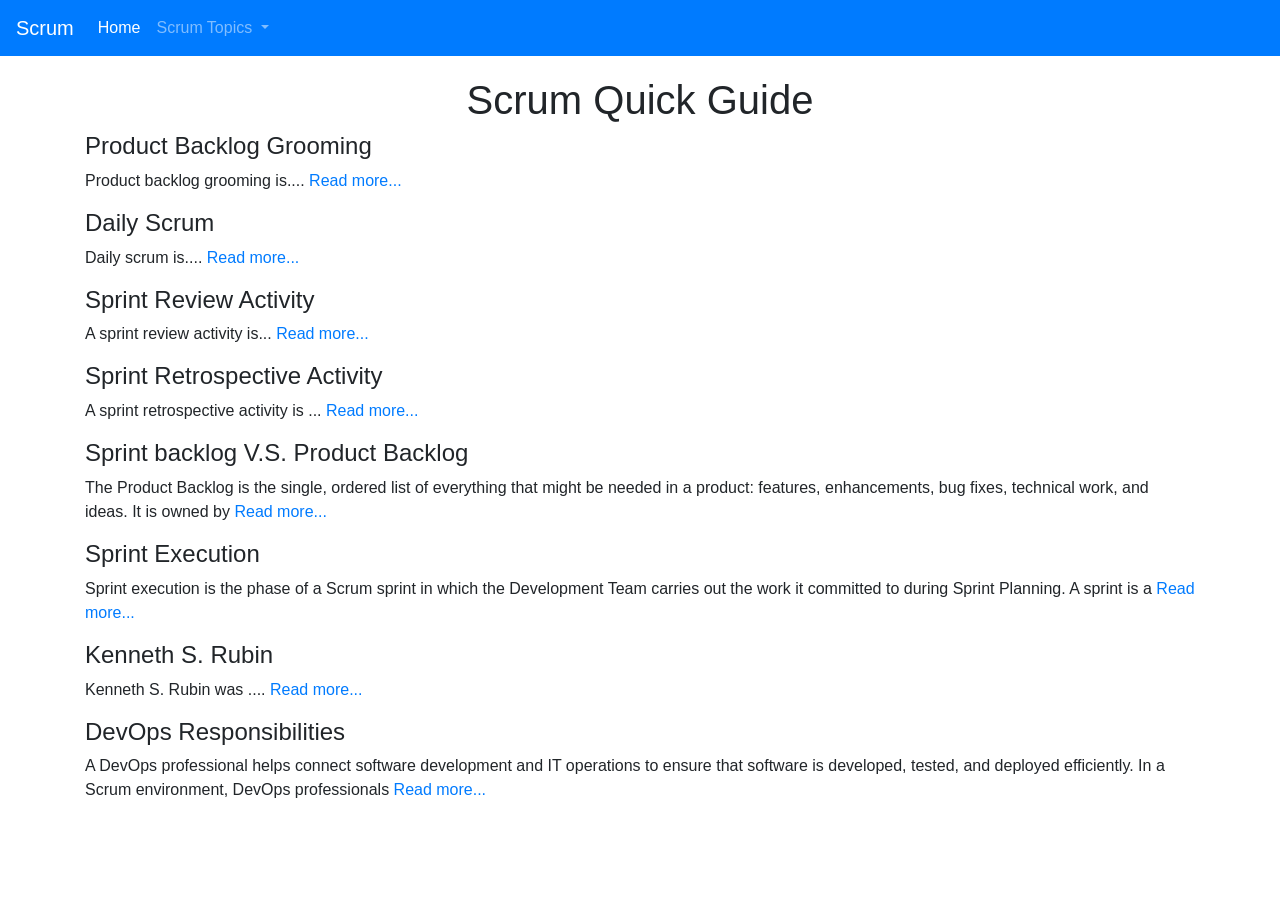
==== index.html @ 70080c88 "Index page created awaiting other page commits." ====
<!DOCTYPE html>
<html lang="en">

<head>
    <!-- Required meta tags -->
    <meta charset="utf-8">
    <meta name="viewport" content="width=device-width, initial-scale=1, shrink-to-fit=no">

    <title>Scrum Quick Guide</title>

    <!-- Bootstrap CSS -->
    <link rel="stylesheet" href="https://cdn.jsdelivr.net/npm/bootstrap@4.4.1/dist/css/bootstrap.min.css"
        integrity="sha384-Vkoo8x4CGsO3+Hhxv8T/Q5PaXtkKtu6ug5TOeNV6gBiFeWPGFN9MuhOf23Q9Ifjh" crossorigin="anonymous">

    <style>
        /* Add padding to body to prevent content from being hidden behind fixed navbar */
        body {
            padding-top: 56px;
            /* Approximate height of navbar */
        }
    </style>

</head>

<body>
    <nav class="navbar navbar-expand-lg navbar-dark bg-primary fixed-top">
        <a class="navbar-brand" href="#">Scrum</a>
        <button class="navbar-toggler" type="button" data-toggle="collapse" data-target="#navbarNavDropdown"
            aria-controls="navbarNavDropdown" aria-expanded="false" aria-label="Toggle navigation">
            <span class="navbar-toggler-icon"></span>
        </button>
        <div class="collapse navbar-collapse" id="navbarNavDropdown">
            <ul class="navbar-nav">
                <li class="nav-item active">
                    <a class="nav-link" href="#">Home <span class="sr-only">(current)</span></a>
                </li>
                <li class="nav-item dropdown">
                    <a class="nav-link dropdown-toggle" href="#" id="navbarDropdownMenuLink" role="button"
                        data-toggle="dropdown" aria-haspopup="true" aria-expanded="false">
                        Scrum Topics
                    </a>
                    <div class="dropdown-menu" aria-labelledby="navbarDropdownMenuLink">
                        <a class="dropdown-item" href="#">Action</a>
                        <a class="dropdown-item" href="#">Another action</a>
                        <a class="dropdown-item" href="#">Something else here</a>
                        <a class="dropdown-item" href="#">More Action</a>
                        <a class="dropdown-item" href="#">More more action</a>
                        <a class="dropdown-item" href="#">More Something else here</a>
                    </div>
                </li>
            </ul>
        </div>
    </nav>


    <div class="container" style="margin-top: 20px;">
        <h1 style="text-align: center;">Scrum Quick Guide</h1>
        <div class="content">
            <h4>Product Backlog Grooming</h4>
            <p>Product backlog grooming is....
                <a href="pblgrooming.html">Read more...</a>
            </p>
            <h4>Daily Scrum</h4>
            <p>Daily scrum is....
                <a href="dailyscrum.html">Read more...</a>
            </p>
            <h4>Sprint Review Activity</h4>
            <p>A sprint review activity is... 
                <a href="sprintreview.html">Read more...</a>
            </p>
            <h4>Sprint Retrospective Activity</h4>
            <p>A sprint retrospective activity is ... 
                <a href="sprintretrospective.html">Read more...</a>
            </p>
            <h4>Sprint backlog V.S. Product Backlog</h4>
            <p>The Product Backlog is the single, ordered list of everything that might be needed in a product: 
                features, enhancements, bug fixes, technical work, and ideas. It is owned by 
                <a href="sprintbacklog.html">Read more...</a>
            </p>
            <h4>Sprint Execution</h4>
            <p>Sprint execution is the phase of a Scrum sprint in which the Development Team carries out the work it committed 
                to during Sprint Planning. A sprint is a
                <a href="sprintexecution.html">Read more...</a>
            </p>
            <h4>Kenneth S. Rubin</h4>
            <p>Kenneth S. Rubin was .... 
                <a href="kennethrubim.html">Read more...</a>
            </p>
            <h4>DevOps Responsibilities</h4>
            <p>A DevOps professional helps connect software development and IT operations to ensure that software is developed, tested, and deployed efficiently. In a Scrum environment, DevOps professionals 
                <a href="devops.html">Read more...</a>
            </p>
        </div>
    </div>

    <!-- Bootstrap JavaScript CDN -->
    <script src="https://code.jquery.com/jquery-3.4.1.slim.min.js"
        integrity="sha384-J6qa4849blE2+poT4WnyKhv5vZF5SrPo0iEjwBvKU7imGFAV0wwj1yYfoRSJoZ+n"
        crossorigin="anonymous"></script>
    <script src="https://cdn.jsdelivr.net/npm/popper.js@1.16.0/dist/umd/popper.min.js"
        integrity="sha384-Q6E9RHvbIyZFJoft+2mJbHaEWldlvI9IOYy5n3zV9zzTtmI3UksdQRVvoxMfooAo"
        crossorigin="anonymous"></script>
    <script src="https://cdn.jsdelivr.net/npm/bootstrap@4.4.1/dist/js/bootstrap.min.js"
        integrity="sha384-wfSDF2E50Y2D1uUdj0O3uMBJnjuUD4Ih7YwaYd1iqfktj0Uod8GCExl3Og8ifwB6"
        crossorigin="anonymous"></script>

</body>

</html>
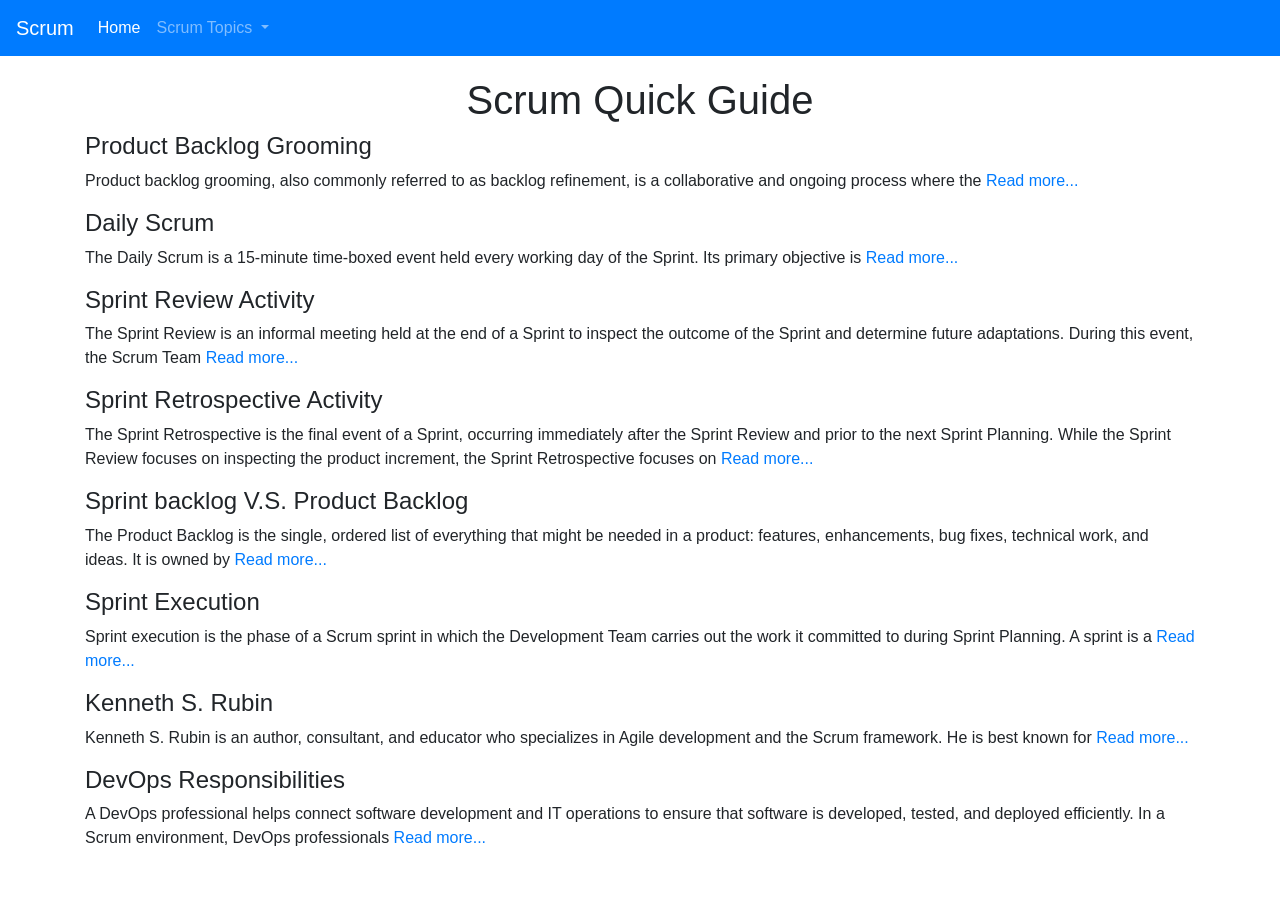
==== commit 5f97bb0c: "Index page finalized and for missing pages inserted place holders that will connect to future pages " ====
--- a/index.html
+++ b/index.html
@@ -57,19 +57,24 @@
         <h1 style="text-align: center;">Scrum Quick Guide</h1>
         <div class="content">
             <h4>Product Backlog Grooming</h4>
-            <p>Product backlog grooming is....
+            <p>Product backlog grooming, also commonly referred to as backlog refinement,
+                 is a collaborative and ongoing process where the
                 <a href="pblgrooming.html">Read more...</a>
             </p>
             <h4>Daily Scrum</h4>
-            <p>Daily scrum is....
+            <p>The Daily Scrum is a 15-minute time-boxed event held every working day of the Sprint.
+                 Its primary objective is
                 <a href="dailyscrum.html">Read more...</a>
             </p>
             <h4>Sprint Review Activity</h4>
-            <p>A sprint review activity is... 
+            <p>The Sprint Review is an informal meeting held at the end of a Sprint to inspect the outcome of the
+                Sprint and determine future adaptations. During this event, the Scrum Team
                 <a href="sprintreview.html">Read more...</a>
             </p>
             <h4>Sprint Retrospective Activity</h4>
-            <p>A sprint retrospective activity is ... 
+            <p>The Sprint Retrospective is the final event of a Sprint, occurring immediately after the Sprint
+                Review and prior to the next Sprint Planning. While the Sprint Review focuses on inspecting the
+                product increment, the Sprint Retrospective focuses on 
                 <a href="sprintretrospective.html">Read more...</a>
             </p>
             <h4>Sprint backlog V.S. Product Backlog</h4>
@@ -83,7 +88,9 @@
                 <a href="sprintexecution.html">Read more...</a>
             </p>
             <h4>Kenneth S. Rubin</h4>
-            <p>Kenneth S. Rubin was .... 
+            <p> Kenneth S. Rubin is an author, consultant, and
+                educator who specializes in Agile development
+                and the Scrum framework. He is best known for 
                 <a href="kennethrubim.html">Read more...</a>
             </p>
             <h4>DevOps Responsibilities</h4>
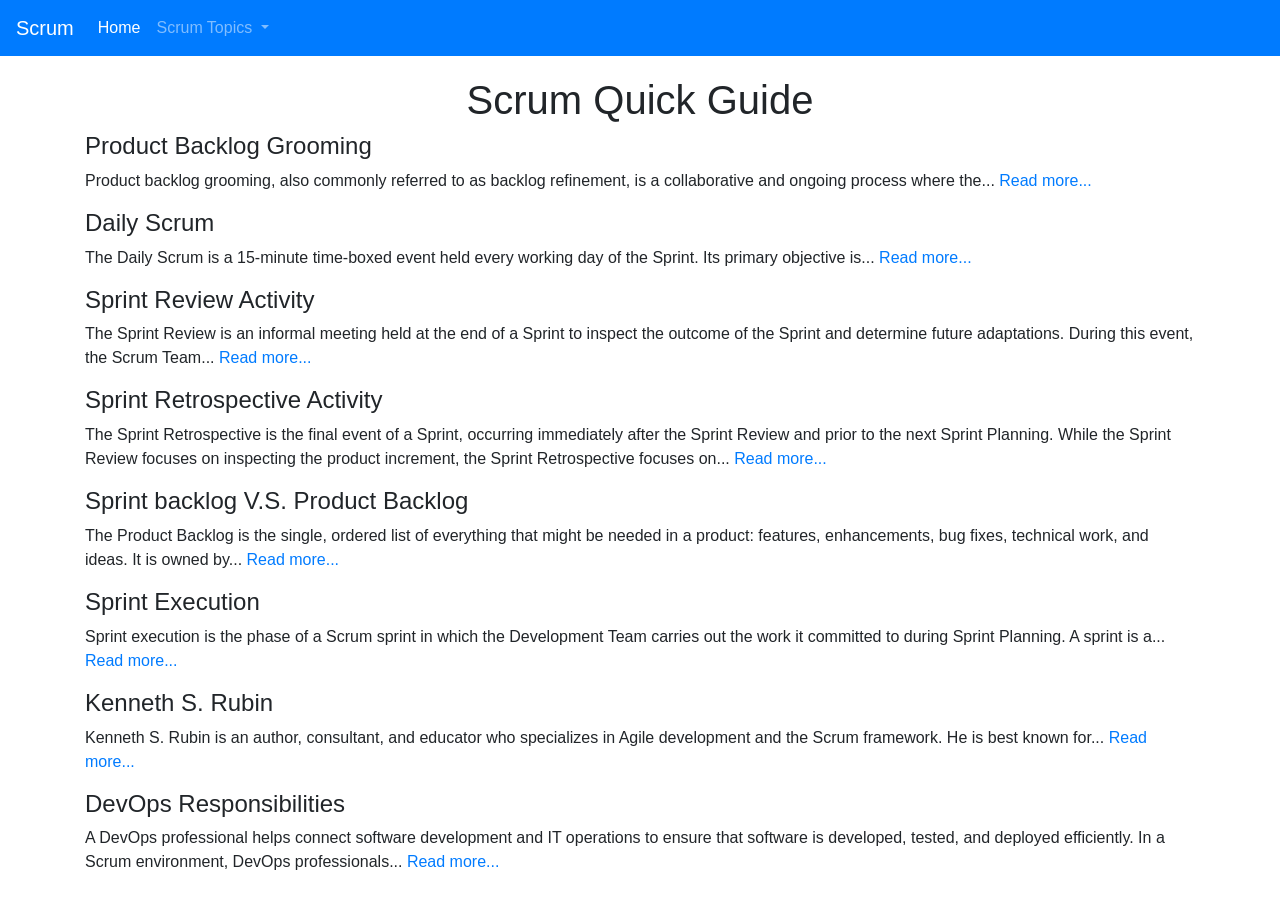
==== commit 1272e82d: "Index finalized just made one last tweak for apperance." ====
--- a/index.html
+++ b/index.html
@@ -58,43 +58,43 @@
         <div class="content">
             <h4>Product Backlog Grooming</h4>
             <p>Product backlog grooming, also commonly referred to as backlog refinement,
-                 is a collaborative and ongoing process where the
+                 is a collaborative and ongoing process where the...
                 <a href="pblgrooming.html">Read more...</a>
             </p>
             <h4>Daily Scrum</h4>
             <p>The Daily Scrum is a 15-minute time-boxed event held every working day of the Sprint.
-                 Its primary objective is
+                 Its primary objective is...
                 <a href="dailyscrum.html">Read more...</a>
             </p>
             <h4>Sprint Review Activity</h4>
             <p>The Sprint Review is an informal meeting held at the end of a Sprint to inspect the outcome of the
-                Sprint and determine future adaptations. During this event, the Scrum Team
+                Sprint and determine future adaptations. During this event, the Scrum Team...
                 <a href="sprintreview.html">Read more...</a>
             </p>
             <h4>Sprint Retrospective Activity</h4>
             <p>The Sprint Retrospective is the final event of a Sprint, occurring immediately after the Sprint
                 Review and prior to the next Sprint Planning. While the Sprint Review focuses on inspecting the
-                product increment, the Sprint Retrospective focuses on 
+                product increment, the Sprint Retrospective focuses on... 
                 <a href="sprintretrospective.html">Read more...</a>
             </p>
             <h4>Sprint backlog V.S. Product Backlog</h4>
             <p>The Product Backlog is the single, ordered list of everything that might be needed in a product: 
-                features, enhancements, bug fixes, technical work, and ideas. It is owned by 
+                features, enhancements, bug fixes, technical work, and ideas. It is owned by... 
                 <a href="sprintbacklog.html">Read more...</a>
             </p>
             <h4>Sprint Execution</h4>
             <p>Sprint execution is the phase of a Scrum sprint in which the Development Team carries out the work it committed 
-                to during Sprint Planning. A sprint is a
+                to during Sprint Planning. A sprint is a...
                 <a href="sprintexecution.html">Read more...</a>
             </p>
             <h4>Kenneth S. Rubin</h4>
             <p> Kenneth S. Rubin is an author, consultant, and
                 educator who specializes in Agile development
-                and the Scrum framework. He is best known for 
+                and the Scrum framework. He is best known for... 
                 <a href="kennethrubim.html">Read more...</a>
             </p>
             <h4>DevOps Responsibilities</h4>
-            <p>A DevOps professional helps connect software development and IT operations to ensure that software is developed, tested, and deployed efficiently. In a Scrum environment, DevOps professionals 
+            <p>A DevOps professional helps connect software development and IT operations to ensure that software is developed, tested, and deployed efficiently. In a Scrum environment, DevOps professionals... 
                 <a href="devops.html">Read more...</a>
             </p>
         </div>
